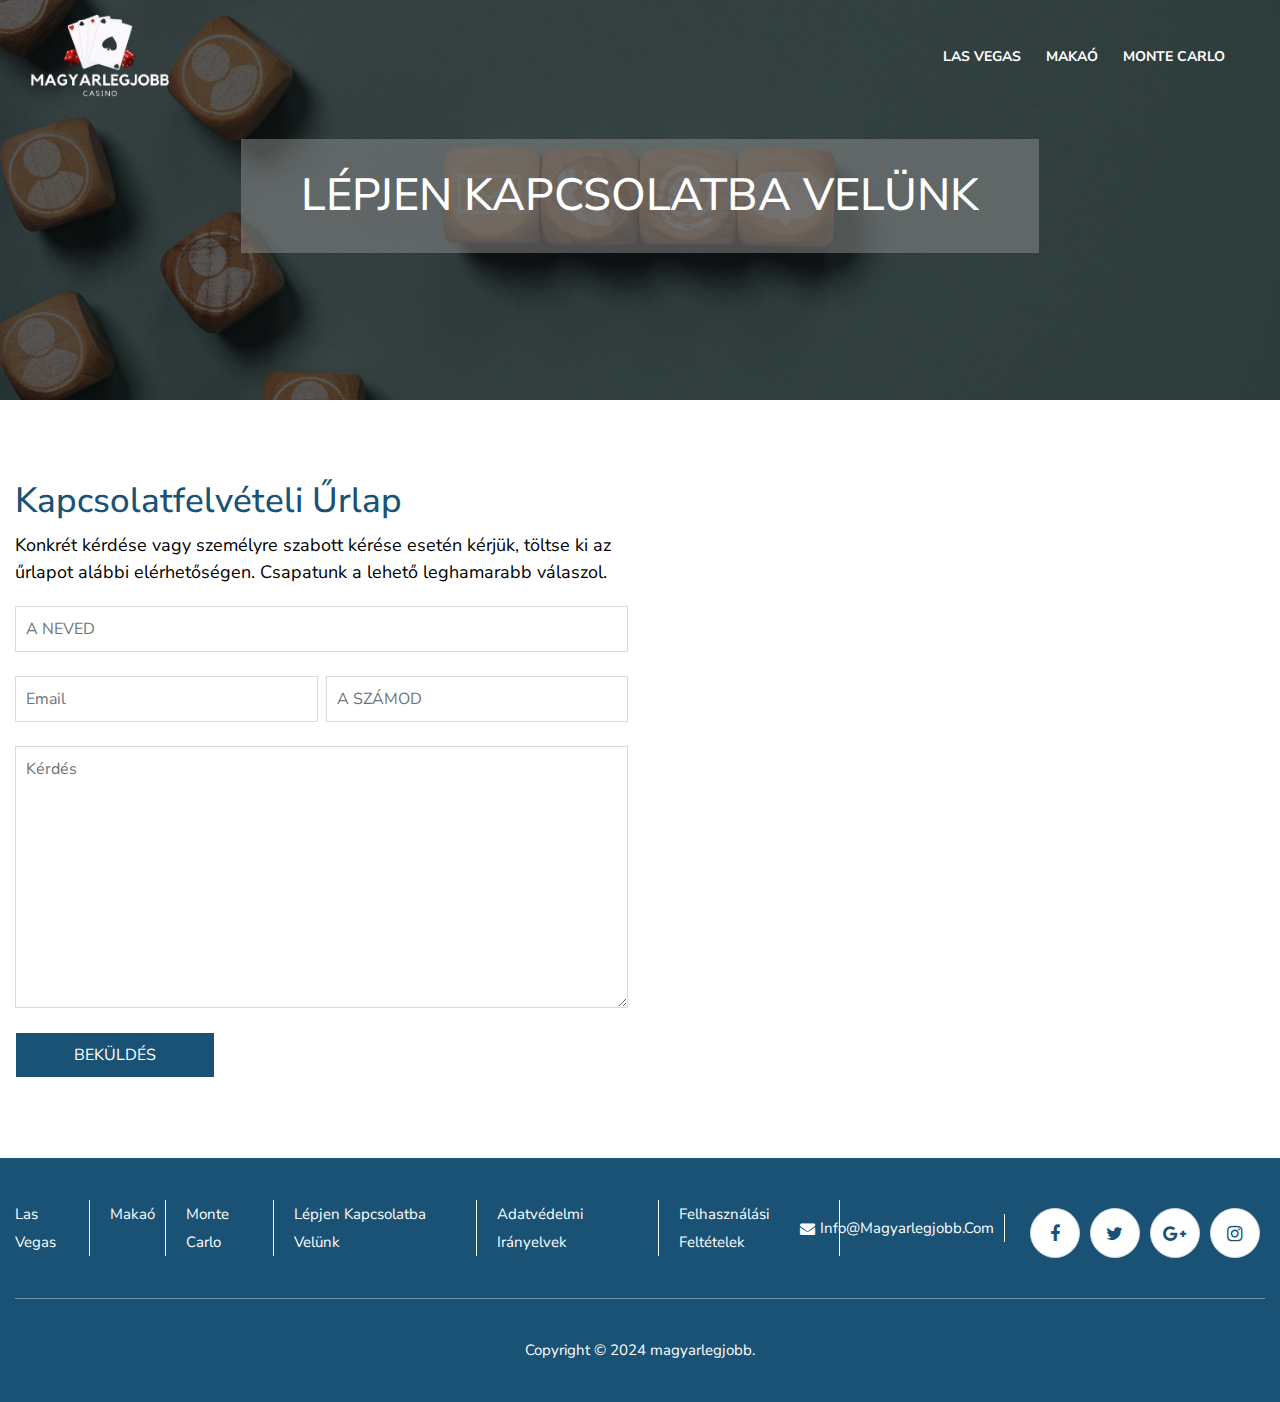
==== contactus.html @ dd269989 "changes" ====
<!DOCTYPE html>
<html lang="en">

<head>
    <meta charset="UTF-8">
    <meta name="viewport" content="width=device-width, initial-scale=1.0">
    <title>lépjen kapcsolatba velünk</title>
    <link rel="icon" type="image/x-icon" href="image/favicon.png">
    <link rel="stylesheet" href="https://cdnjs.cloudflare.com/ajax/libs/font-awesome/4.7.0/css/font-awesome.min.css">
    <link rel="stylesheet" href="css/bootstrap.css">
    <link rel="stylesheet" href="css/style.css">
    <link rel="stylesheet" href="css/responsive.css">
</head>

<body>
    <!-- header section start -->
    <nav>
        <div class="container">
            <div class="navbar">
                <div class="logo"><a href="index.html"><img src="image/logo.png" alt="logo"></a></div>
                <div class="navlink">
                    <div class="closebutton"><i class="fa fa-times-circle" aria-hidden="true"></i></div>
                    <ul>
                        <li>
                            <a href="lasvegas.html">
                                Las Vegas</a>
                        </li>
                        <li>
                            <a href="Makaó.html">Makaó</a>
                        </li>
                        <li>
                            <a href="MonteCarlo.html">Monte Carlo</a>
                        </li>

                    </ul>
                </div>
                <div class="open"><i class="fa fa-bars" aria-hidden="true"></i></div>
            </div>
        </div>
    </nav>
    <!-- header section start -->
    <!-- hotel banner section start -->
    <div class="contact_banner">
        <div class="container">
            <div class="row">
                <div class="col-12">
                    <div class="banner_box">
                        <h1>lépjen kapcsolatba velünk</h1>
                        </p>
                    </div>
                </div>
            </div>
        </div>
    </div>
    <!-- hotel banner section end -->
    <div class="information_box">
        <div class="container">
            <div class="row">
                <div class="col-lg-6 col-md-6 col-12">
                    <div class="about_info">
                        <h3>Kapcsolatfelvételi űrlap</h3>
                        <p>Konkrét kérdése vagy személyre szabott kérése esetén kérjük, töltse ki az űrlapot
                            alábbi elérhetőségen. Csapatunk a lehető leghamarabb válaszol.</p>
                        <form action="#">
                            <div class="div mb-4">
                                <input type="text" placeholder="A NEVED" class="form-control ">
                            </div>
                            <div class="div  mb-4 d-flex">
                                <input type="email" placeholder="Email" class="form-control me-2">
                                <input type="number" placeholder="A SZÁMOD" class="form-control">
                            </div>
                            <div class="div mb-4">
                                <textarea class="form-control" placeholder="Kérdés" rows="10"></textarea>
                            </div>
                            <div class="div">
                                <input type="submit" value="BEKÜLDÉS" class="form-control sub_btn">
                            </div>
                        </form>
                    </div>
                </div>

            </div>
        </div>
    </div>
    <!--footer start-->
    <div class="footer">
        <div class="container">
            <div class="row">
                <div class="col-xl-8 col-lg-12 col-md-12 col-sm-12 col-xs-12">
                    <div class="single_footer single_footer_menu">
                        <ul>
                            <li><a href="lasvegas.html">Las Vegas</a></li>
                            <li><a href="Makaó.html">Makaó</a></li>
                            <li><a href="MonteCarlo.html">Monte Carlo</a></li>
                            <li><a href="contactus.html">lépjen kapcsolatba velünk</a></li>
                            <li><a href="privacypolicy.html">Adatvédelmi irányelvek</a></li>
                            <li><a href="terms.html">Felhasználási feltételek</a></li>
                        </ul>
                    </div>
                </div>
                <div class="col-xl-4 col-lg-12 col-md-12 col-sm-12 col-xs-12">
                    <div class="single_footer single_footer_address">
                        <div class="email">
                            <ul>
                                <li>
                                    <a href="mailto:info@magyarlegjobb"><i class="fa fa-envelope"
                                            aria-hidden="true"></i>info@magyarlegjobb.com</a>
                                </li>
                            </ul>
                        </div>
                        <div class="social_profile">
                            <ul>
                                <li><a href="#"><i class="fa fa-facebook" aria-hidden="true"></i></a></li>
                                <li><a href="#"><i class="fa fa-twitter" aria-hidden="true"></i></a></li>
                                <li><a href="#"><i class="fa fa-google-plus" aria-hidden="true"></i></a></li>
                                <li><a href="#"><i class="fa fa-instagram" aria-hidden="true"></i></a></li>
                            </ul>
                        </div>
                    </div>
                </div>
            </div>
            <div class="row">
                <div class="col-lg-12 col-sm-12 col-xs-12">
                    <p class="copyright">Copyright © 2024 <a href="index.html"></a>magyarlegjobb.</p>
                </div>
            </div>
        </div>
    </div>
    <!-- footer end-->

    <script src="https://cdnjs.cloudflare.com/ajax/libs/jquery/2.2.2/jquery.min.js"></script>
    <script src="javascript/bootstrap.js"></script>
    <script src="javascript/slick.js"></script>
    <script src="https://maxcdn.bootstrapcdn.com/bootstrap/4.1.3/js/bootstrap.min.js"></script>
    <script>
        $(document).ready(function () {
            $(".open").click(function () {
                $("body").addClass("toggle");
            });
        });
        $(document).ready(function () {
            $(".closebutton").click(function () {
                $("body").removeClass("toggle");
            });
        });
    </script>
</body>
---- css/style.css ----
@import url('https://fonts.googleapis.com/css2?family=Nunito+Sans:opsz,wght@6..12,200;6..12,300;6..12,400;6..12,500;6..12,600;6..12,700;6..12,800;6..12,900;6..12,1000&display=swap');

:root {
    --primary-color: #1A5276;
    --secondary-color: #cdd8df;
}

* {
    margin: 0;
    padding: 0;
    font-family: "Nunito sans";
}

ul,
li,
p,
a {
    text-decoration: none;
    list-style: none;
    margin: 0;
    padding: 0;
}

h1,
h2,
h3,
h4,
h5,
h6 {}

a,
a:hover,
a:focus,
a:active {
    text-decoration: none;
    outline: none;
}

.button,
a:hover {
    color: #000;
}

img {
    width: 100%;
    max-width: 100%;
}

.container {
    width: 100%;
    max-width: 1440px;
    margin: 0 auto;
    padding: 0 15px;
}

h2 {
    text-align: center;
    color: var(--primary-color);
    font-size: 35px;
    padding-bottom: 50px;
    text-transform: capitalize;
}

/* navbar styling  */

.logo img {
    max-width: 140px;
}

.navbar {
    padding: 0px 15px;
    display: flex;
    justify-content: space-between;
    align-items: center;
}

.navlink ul {
    display: flex;
    align-items: center;
}

.navlink ul li {
    font-size: 18px;
    margin: 0 25px 0 0;

}

.navlink ul li a {
    color: #fff;
    font-size: 14px;
    font-style: normal;
    font-weight: bold;
    line-height: normal;
    text-transform: uppercase;
}

.active {
    border-bottom: 2px solid #fff;
}

.open {
    display: none;
}

.closebutton {
    display: none;
}

nav {
    background: transparent;
    font-size: 18px;
    padding: 14px 0;
    font-weight: 700;
    text-transform: capitalize;
    color: #000000;
    position: absolute;
    top: 0;
    left: 0;
    right: 0;
    z-index: 999;
    width: 100%;
    transition: 0.3s;
}

/* 
nav.sticky {
    background: var(--primary-color);
    animation: 500ms ease-in-out 0s normal none 1 running fadeInDown;
    padding: 10px 0;
    position: fixed;
} */

/* navbar stylng end */
button {
    background: var(--primary-color);
    padding: 10px 40px 10px 40px;
    border: 1px solid var(--primary-color);
    color: #fff;
    font-weight: 700;
}

.hotel_box button a {
    color: inherit;
}

button:hover {
    background: transparent;
    border: 1px solid var(--primary-color);
    color: var(--primary-color);
}

/* banner styling  start */
.hotel_banner {
    height: 600px;
    background-image: url(../image/homebanner.jpg);
    background-size: cover;
    background-position: center;
    background-repeat: no-repeat;
    position: relative;
}

.hotel_banner::before {
    position: absolute;
    content: '';
    background: #000000a8;
    width: 100%;
    height: 100%;
    z-index: 0;
}

.banner_box {
    display: flex;
    flex-direction: column;
    justify-content: center;
    align-items: center;
    height: 100%;
    text-align: center;
    position: absolute;
    top: 50%;
    left: 50%;
    color: #fff;
    width: 80%;
    transform: translate(-50%, -50%);
}

.banner_box h1 {
    font-size: 45px;
    text-transform: uppercase;
    background: rgba(144, 144, 144, .5);
    padding: 30px 60px;
}

.banner_box p {
    font-size: 18px;
    text-transform: capitalize;
}

/* banner styling end */
/* second section styling start */
.second_section {
    padding: 80px 0;
    text-align: center;
}

/* section section end */
/* detail section styling start */
.detail_section {
    padding: 80px 0;
    background: var(--secondary-color)
}

.outer_div.one {
    background-image: url(../image/wayn.jpg);
}

.outer_div.two {
    background-image: url(../image/ballenio.jpg);
}

.outer_div.three {
    background-image: url(../image/mgm.jpg);
}

.outer_div.four {
    background-image: url(../image/caesars.jpg);
}

.outer_div {
    background-image: url(../image/detail1.jpg);
    background-position: center;
    background-size: cover;
}

.outer_div {
    padding: 20px 0 20px 50px;
    height: 400px;
    display: flex;
    align-items: center;
    width: 90%;
}

.inner_div {
    background: #fff;
    border-radius: 30px 30px 0;
    display: flex;
    flex-direction: column;
    align-items: left;
    justify-content: start;
    padding: 20px;
    position: relative;
    height: 350px;
    left: 10%;
    gap: 15px;
}

.rating_box img {
    width: 140px;
    height: auto;
}

.gallery .rating_box img {
    width: 140px;
    height: auto;
    margin: 10px 0 0 0;
}

/* detail section styling end */
.gallery h3 {
    font-size: 21px;
}

.gallery img {
    height: 250px;
    object-fit: cover;
    padding-bottom: 25px;
}

.gallery p {
    color: #000;
    font-family: Inter;
    font-size: 17.313px;
    font-style: normal;
    font-weight: 300;
    line-height: 30.01px;
    margin: 31px 0;
}

.gallery span {
    color: #000;
    font-family: Inter;
    font-size: 18px;
    font-style: normal;
    font-weight: 300;
    line-height: 21px;

}

.icon img {
    padding-top: 26px;
}

.gallery.mb-2 {
    background: white;
    padding: 20px;
    height: 600px;
}

.Makao_section {
    padding: 50px 0;
    background-color: var(--secondary-color);
}

.img_box img {
    height: 550px;
    object-fit: cover;
}

/* info box styling */
.contact_banner {
    height: 400px;
    background-image: url(../image/cpntactbanner.jpg);
    background-size: cover;
    background-position: center;
    background-repeat: no-repeat;
    position: relative;
}

.contact_banner::before {
    position: absolute;
    content: '';
    background: #000000a8;
    width: 100%;
    height: 100%;
    z-index: 0;
}

.about_info h3 {
    text-align: left;
    color: var(--primary-color);
    font-size: 35px;
    text-transform: capitalize;
    margin-bottom: 10px;
}

.about_info p {
    text-align: left;
    color: #000;
    font-size: 18px;
    max-width: 600px;
    padding-bottom: 20px;
}

.form-control {
    padding: 10px;
    border: 1px solid #00000024;
    border-radius: unset;
}

input.form-control.sub_btn {
    width: 200px;
    padding: 10px;
    background-color: var(--primary-color);
    border: 1px solid var(--primary-color);
    color: #fff;
    border: 1px solid transparent;
    transition: all 0.5s;
}

input.form-control.sub_btn:hover {
    background: #fff;
    border: 1px solid var(--primary-color);
    color: var(--primary-color);
}

.information_box {
    padding: 80px 0;
}

/*privacy-policy start*/
.privacy__section {
    position: relative;
    height: 400px;
    background-image: url(../image/privacybanner.jpg);
    background-repeat: no-repeat;
    background-size: cover;
    background-position: center;
    object-fit: cover;
    margin-top: 0;
    isolation: isolate;
    display: flex;
    flex-direction: column;
    justify-content: center;
    align-items: center;
    text-align: center;

}

.privacy__section::after {
    content: '';
    position: absolute;
    inset: 0;
    background-color: rgba(0, 0, 0, 0.55);
    z-index: -1;
}

.privacy-policy {
    padding: 40px 0;
}

.privacy__section .banner__text h1 {
    color: #fff;
    text-transform: uppercase;
}

/* privacy styling end */
/* terms styling start */
.terms__section {
    position: relative;
    height: 350px;
    background-image: url(../image/termsbanner.jpg);
    background-repeat: no-repeat;
    background-size: cover;
    background-position: center;
    object-fit: cover;
    margin-top: 0;
    isolation: isolate;
    display: flex;
    flex-direction: column;
    justify-content: center;
    align-items: center;
    text-align: center;

}

.terms__section::after {
    content: '';
    position: absolute;
    inset: 0;
    background-color: rgba(0, 0, 0, 0.55);
    z-index: -1;
}

.terms-conditions {
    padding: 40px 0;
}

.terms__section .banner__text h1 {
    color: #fff;
    text-transform: uppercase;
}

/* terms styling end */
/* footer styling */

a,
a:active,
a:focus {
    color: #333;
    text-decoration: none;
    transition-timing-function: ease-in-out;
    -ms-transition-timing-function: ease-in-out;
    -moz-transition-timing-function: ease-in-out;
    -webkit-transition-timing-function: ease-in-out;
    -o-transition-timing-function: ease-in-out;
    transition-duration: .2s;
    -ms-transition-duration: .2s;
    -moz-transition-duration: .2s;
    -webkit-transition-duration: .2s;
    -o-transition-duration: .2s;
}

.footer {
    background-color: var(--primary-color);
    padding: 40px 0;
}

/*END FOOTER SOCIAL DESIGN*/
.single_footer h4 img {
    max-width: 150px;
}


.single_footer h4 {
    color: #fff;
    margin-top: 0;
    margin: 20px 0;
    font-weight: 700;
    text-transform: uppercase;
    font-size: 20px;
}

/* .single_footer h4::after {
    content: "";
    display: block;
    height: 2px;
    width: 40px;
    background: #fff;
    margin-top: 20px;
} */
.single_footer.single_footer_menu ul {
    display: flex;
    gap: 20px;
}

.single_footer.single_footer_menu {
    display: flex;
    align-items: center;
    justify-content: start;
    height: 100%;
    gap: 20px;
}

.single_footer.single_footer_address {
    display: flex;
    align-items: center;
    justify-content: end;
    height: 100%;
    gap: 20px;
}

.single_footer p {
    color: var(--secondary-color);
    text-transform: uppercase;
    margin-top: 21px;
}

.single_footer ul {
    display: flex;
    margin: 0;
    padding: 0;
    list-style: none;
}

.single_footer ul li {
    font-weight: 400;
    color: #fff;
    line-height: 28px;
    border-right: 1px solid #fff;
    padding-right: 10px;
}

.single_footer ul li a {
    color: #fff;
    -webkit-transition: all 0.3s ease 0s;
    transition: all 0.3s ease 0s;
    line-height: 28px;
    font-size: 15px;
    text-transform: capitalize;
}
.email ul li a {
    display: flex;
    flex-direction: row;
    align-items: center;
    gap: 5px;
}
.single_footer ul li a:hover {
    color: var(--secondary-color);
}

.single_footer_address ul li {
    color: #fff;
    font-size: 15px;
}

.single_footer_address ul li span {
    font-weight: 400;
    color: #fff;
    line-height: 28px;
}

.contact_social ul {
    list-style: outside none none;
    margin: 0;
    padding: 0;
}

/*START SOCIAL PROFILE CSS*/
.social_profile {
    margin-top: 10px;
}

.social_profile ul {
    list-style: outside none none;
    margin: 0;
    padding: 0;
}

.social_profile ul li {
    float: left;
    border: unset;
    padding: unset;
}

.social_profile ul li a {
    text-align: center;
    border: 0px;
    text-transform: uppercase;
    transition: all 0.3s ease 0s;
    margin: 0px 5px;
    font-size: 18px;
    color: var(--primary-color);
    border-radius: 30px;
    width: 50px;
    height: 50px;
    line-height: 50px;
    display: block;
    background: #fff;
    border: 1px solid var(--secondary-color);
}


.social_profile ul li a:hover {
    background: transparent;
    border: 1px solid #fff;
    color: #fff;
    border: 0px;
}

/*END SOCIAL PROFILE CSS*/
.copyright {
    margin-top: 40px;
    padding-top: 40px;
    color: #fff;
    font-size: 15px;
    border-top: 1px solid rgba(255, 255, 255, 0.4);
    text-align: center;
}

.copyright a {
    color: #fff;
    transition: all 0.2s ease 0s;
}

.copyright a:hover {
    color: var(--primary-color);
}

/* footer styling end */
/* accordian styling start */
.hotel_accordian {
    padding: 80px 0;
}

.panel-default>.panel-heading {
    color: #333;
    background-color: #fff;
    border-color: #e4e5e7;
    padding: 0;
    -webkit-user-select: none;
    -moz-user-select: none;
    -ms-user-select: none;
    user-select: none;
}

.panel-default>.panel-heading a {
    display: block;
    padding: 10px 15px;
    background: var(--primary-color);
    color: #fff
}

.panel-body {

    padding: 20px;
    font-size: 16px;

}

.panel-default>.panel-heading a:after {
    content: "";
    position: relative;
    top: 1px;
    display: inline-block;
    font-style: normal;
    font-weight: 400;
    line-height: 1;
    -webkit-font-smoothing: antialiased;
    -moz-osx-font-smoothing: grayscale;
    float: right;
    transition: transform .25s linear;
    -webkit-transition: -webkit-transform .25s linear;
}

.panel-default>.panel-heading a[aria-expanded="true"] {
    background-color: var(--primary-color);
}

.panel-default>.panel-heading a[aria-expanded="true"]:after {
    content: "\2212";
    -webkit-transform: rotate(180deg);
    transform: rotate(180deg);
}

.panel-default>.panel-heading a[aria-expanded="false"]:after {
    content: "\002b";
    -webkit-transform: rotate(90deg);
    transform: rotate(90deg);
}

/* accordian styling end */
/* monte carlo styling start */

.montecarlo_banner {
    height: 400px;
    background-image: url(../image/montecarlobanner.webp);
    background-size: cover;
    background-position: center;
    background-repeat: no-repeat;
    position: relative;
}

.montecarlo_banner::before {
    position: absolute;
    content: '';
    background: #000000a8;
    width: 100%;
    height: 100%;
    z-index: 0;
}

.montecarlo_section {
    padding: 50px 0;
    background-color: var(--secondary-color);

}

/* monte carlo styling end */
/* makao styling start */
.makao_banner {
    height: 400px;
    background-image: url(../image/macaobanner.jpg);
    background-size: cover;
    background-position: center;
    background-repeat: no-repeat;
    position: relative;
}

.makao_banner::before {
    position: absolute;
    content: '';
    background: #000000a8;
    width: 100%;
    height: 100%;
    z-index: 0;
}

/* makao styling end */
/* las vegas styling start */
.lasvegas_banner {
    height: 400px;
    background-image: url(../image/lasvegasbanner.jpeg);
    background-size: cover;
    background-position: center;
    background-repeat: no-repeat;
    position: relative;
}

.lasvegas_banner::before {
    position: absolute;
    content: '';
    background: #000000a8;
    width: 100%;
    height: 100%;
    z-index: 0;
}

/* las vegas styling end */
/* section2 styling */
.casinohotel_section {
    padding: 80px 0;
    background-color: var(--secondary-color);
}

.casino-picture img {
    height: 350px;
    object-fit: cover;
}

.hotel_box.reverse p {
    text-align: right;
}

.hotel_box.reverse {
    display: flex;
    flex-direction: column;
    align-items: end;
    justify-content: center;
    background: #fff;
    padding: 40px;
    height: 320px;
    margin-left: 0;
    margin-right: -30px;
}

.hotel_box {
    display: flex;
    flex-direction: column;
    align-items: start;
    justify-content: center;
    background: #fff;
    padding: 40px;
    margin-left: -100px;
    height: 320px;
    text-align: left;
}

.hotel_box p {
    margin: 20px 0;
}

.hotelcasino_banner {
    height: 500px;
    background-image: url(../img/hotelcasino.jpg);
    background-size: cover;
    background-position: center;
    background-repeat: no-repeat;
    position: relative;
}

.hotelcasino_banner::before {
    position: absolute;
    content: '';
    background: #000000a8;
    width: 100%;
    height: 100%;
    z-index: 0;
}

/* section2 styling end */
/* /cookie start/ */
.cookie-alert {
    position: fixed;
    bottom: 0;
    right: 0;
    width: 100%;
    margin: 0 !important;
    z-index: 999;
    opacity: 0;
    transform: translateY(100%);
    transition: all 500ms ease-out;
    left: 0;
}

.cookie-alert .btn {
    color: #fff;
    background-color: var(--primary-color);
    border-color: #ffffff;
}

.cookie-alert .btn:hover {
    color: var(--primary-color);
    background-color: #fff;
    border-color: var(--primary-color);
}

.cookie-alert.show {
    opacity: 1;
    transform: translateY(0%);
    transition-delay: 1000ms;
}

a.btn.btn-primary.setting-cookies {
    background: transparent;
    color: #000;
    text-decoration: underline;
    padding-bottom: 0;
    margin-right: 14px;
    border: none;
}

a.btn.btn-primary.setting-cookies:hover {
    color: var(--primary-color);
    text-decoration-color: var(--primary-color);
}

/* 
/cookie end/ */

/* home aside styling */
.row .left_side_ab {
    display: flex;
    align-items: center;
    justify-content: center;
    height: 100%;
}

.homeaside_section {
    padding: 80px 0;
}

.aside {
    display: flex;
    flex-direction: row;
    align-items: center;
    justify-content: start;
    gap: 20px;
}

.box img {
    width: auto;
    height: 100px;
    border-radius: 50%;
    box-shadow: 1px 3px 3px #b7a136;
}
.box img:hover {
    transition: 0.5s;
    transform: scale(1.1);
}

.box2 h4 {
    font-size: 18px;
    margin-bottom: 2px;
}

.row.upcoming_aside {
    border-left: 2px solid var(--primary-color);
    padding-left: 40px;
    margin-left: 20px;
}

.row.upcoming_aside h3 {
    color: var(--main-color);
    font-size: 35px;
    margin-top: 20px;
}

a.common_btn {
    text-decoration: none;
    padding: 8px 60PX;
    color: #fff;
    background: var(--primary-color);
    border: 1px solid transparent;
    transition: all 0.5s;
    border-radius: 5px;
    font-size: 18px;
}

a.common_btn:hover {
    border: 1px solid var(--primary-color);
    color: var(--primary-color);
    background: transparent;
}

/* home aside styling end */

/* simple section start */
.simple-section {
    padding: 80px 0;
    background: var(--secondary-color);
}

.refer_inner {
    display: flex;
    align-items: center;
    flex-direction: column;
    text-align: center;
    gap: 20px;
}

/* .refer_inner>a img {
    width: 70%;
    height: 500px;
} */

.refer_inner p {
    max-width: 600px;
}

/* simple section end */
---- css/responsive.css ----
@media screen and (max-width:1380px) {
    .outer_div {
        padding: 20px 0 20px 0px;
    }
}

@media screen and (max-width:1200px) {
    body.toggle .navlink {
        transform: translateX(0);

    }

    .open {
        display: block;
        color: #fff;
        font-size: 30px;
    }

    .closebutton {
        display: block;
        position: absolute;
        top: 20px;
        right: 40px;
        color: #fff;
        font-size: 25px;
    }

    .saerchbar {
        display: none;
    }


    .navlink {
        transform: translateX(-100%);
        transition: all 0.5s linear;
        position: fixed;
        left: 0;
        top: 0;
        bottom: 0;
        background: var(--primary-color);
        width: 400px;
        padding: 40px;
        margin: 0;
        z-index: 9;
    }

    .navlink ul {
        display: flex;
        flex-direction: column;
        align-items: start;
    }

    .navbar .navlink {
        margin-left: -15px;

    }

    .navlink ul li a {
        color: #fff;
    }

    .navlink ul li {
        padding: 10px;
    }

    .box1 h2 {
        margin-top: 10px;
    }

    .social_profile ul li a {
        font-size: 18px;
        width: 45px;
        height: 45px;
        line-height: 47px;
    }

    .copyright {
        margin-top: 20px;
        padding-top: 10px;
    }

    .same_box h1 {
        font-size: 35px;
    }

    .same_box p {
        font-size: 16px;

    }

}

@media (max-width: 991px) {
    .row.upcoming_aside h3 {
        margin-bottom: 0;
        margin-top: 20px;
    }
    .row.upcoming_aside {
        margin-top: 20px;
      
    }
    .hotel_box {
        display: flex;
        flex-direction: column;
        align-items: start;
        justify-content: center;
        height: 100%;
        text-align: center;
        background: #fff;
        padding: 40px;
        margin-left: 0px; 
        text-align: left;
    }
    .hotel_box.reverse {
        display: flex;
        flex-direction: column;
        align-items: start;
        justify-content: center;
        height: 100%;
        text-align: center;
        background: #fff;
        padding: 40px;
        margin-left: 0;
        margin-right: 0px;
    }
    .hotel_box.reverse p {
        text-align: left;
    }
    .single_footer.single_footer_address {
        display: block;
    }
    .single_footer.single_footer_menu ul {
        display: block;
        margin-bottom: 20px;
    }
    
.single_footer ul li {
    border-right: unset;
    padding-right: unset;
}
.social_profile ul li a {
    margin: 0px 5px 0px 0;
}
}
@media (max-width: 767px) {
    .banner_box h1 {
        font-size: 32px;
        padding: 30px 10px;
    }

}
@media (max-width: 575px) {
    .box img {
        width: 90px;
    }

    .row.upcoming_aside {
        padding-left: 20px;
        margin-left: 20px;
      
    }
    .row.upcoming_aside h3 {
        font-size: 28px;
    }
    .refer_inner >img {
        width: 100%;
    }
    .gallery.mb-2 {
        height: auto;
    }
    .simple-section {
        padding: 20px 0;
    }
}
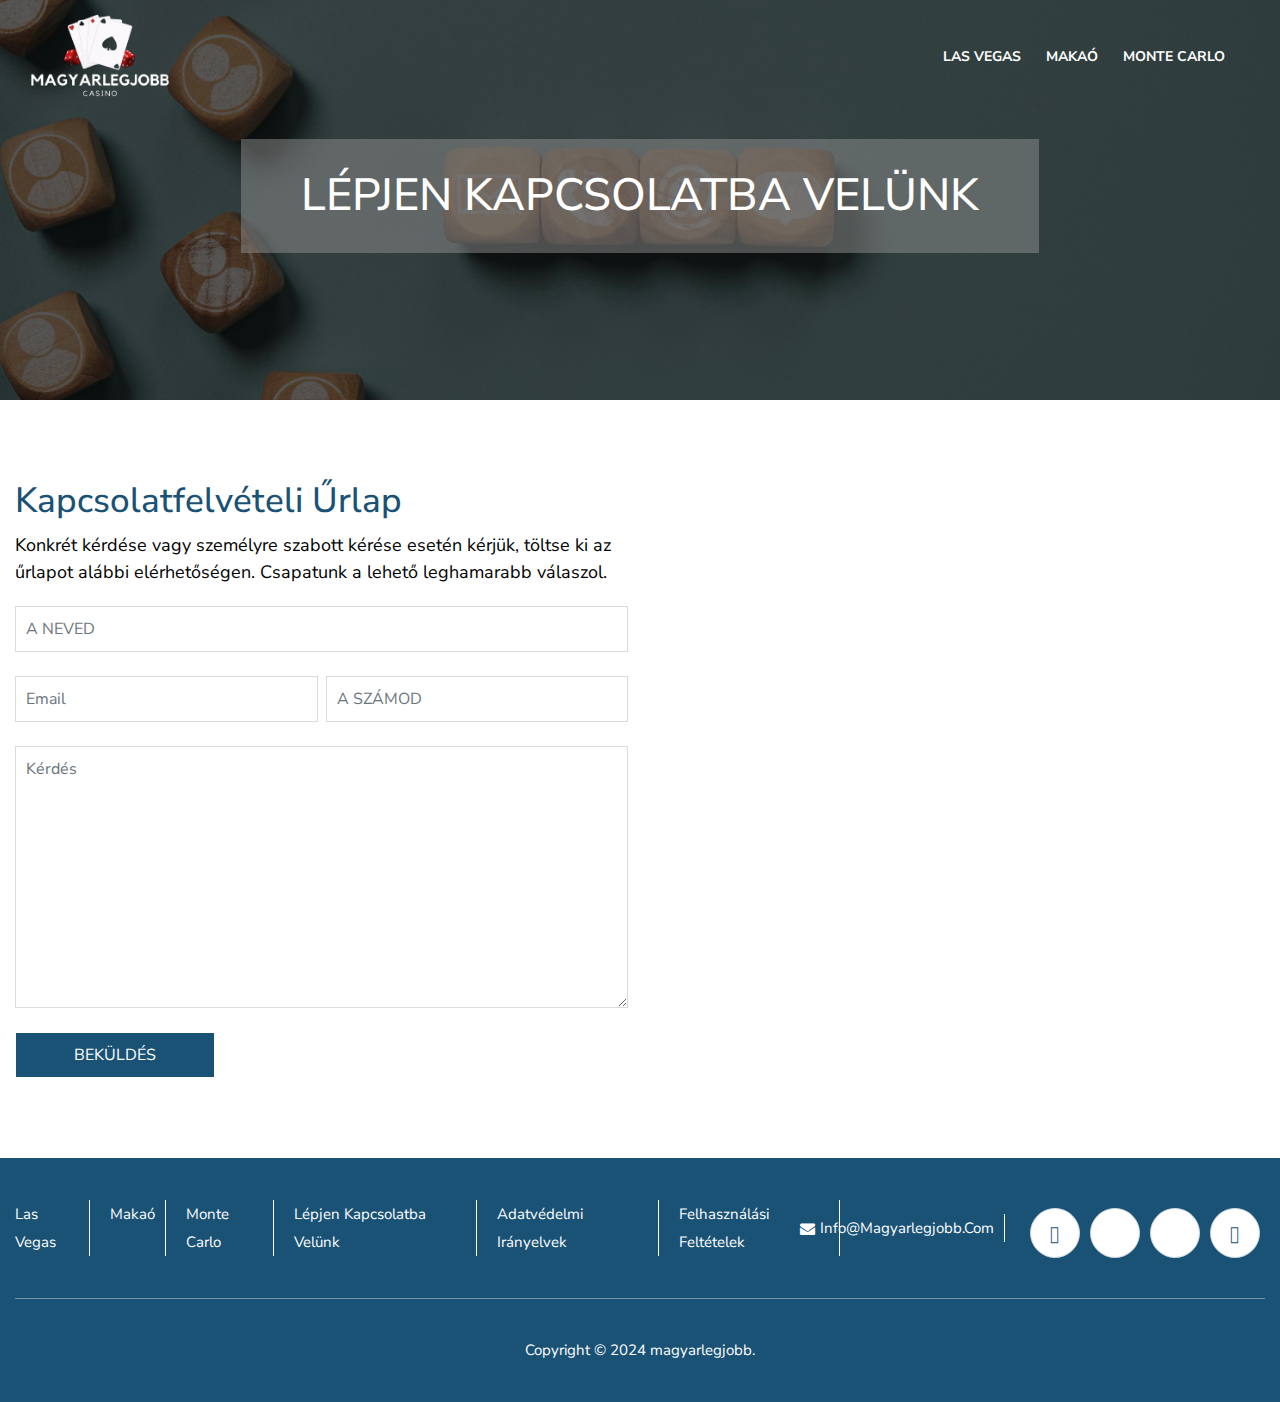
==== commit a3defeb3: "chnages" ====
--- a/contactus.html
+++ b/contactus.html
@@ -46,7 +46,7 @@
                 <div class="col-12">
                     <div class="banner_box">
                         <h1>lépjen kapcsolatba velünk</h1>
-                        </p>
+                        
                     </div>
                 </div>
             </div>
@@ -110,10 +110,10 @@
                         </div>
                         <div class="social_profile">
                             <ul>
-                                <li><a href="#"><i class="fa fa-facebook" aria-hidden="true"></i></a></li>
-                                <li><a href="#"><i class="fa fa-twitter" aria-hidden="true"></i></a></li>
-                                <li><a href="#"><i class="fa fa-google-plus" aria-hidden="true"></i></a></li>
-                                <li><a href="#"><i class="fa fa-instagram" aria-hidden="true"></i></a></li>
+                                <li><a href="#"><i class="fa-brands fa-facebook-f"></i></a></li>
+                                <li><a href="#"><i class="fa-brands fa-x-twitter"></i></a></li>
+                                <li><a href="#"><i class="fa-brands fa-google-plus-g"></i></a></li>
+                                <li><a href="#"><i class="fa-brands fa-instagram"></i></a></li>
                             </ul>
                         </div>
                     </div>
--- a/css/style.css
+++ b/css/style.css
@@ -131,7 +131,7 @@
 } */
 
 /* navbar stylng end */
-button {
+a.button_main {
     background: var(--primary-color);
     padding: 10px 40px 10px 40px;
     border: 1px solid var(--primary-color);
@@ -143,7 +143,7 @@
     color: inherit;
 }
 
-button:hover {
+a.button_main:hover {
     background: transparent;
     border: 1px solid var(--primary-color);
     color: var(--primary-color);
@@ -410,6 +410,26 @@
 .privacy__section .banner__text h1 {
     color: #fff;
     text-transform: uppercase;
+}
+.banner__text h1 {
+    font-size: 45px;
+    text-transform: uppercase;
+    background: rgba(144, 144, 144, .5);
+    padding: 30px 60px;
+}
+.banner__text {
+    display: flex;
+    flex-direction: column;
+    justify-content: center;
+    align-items: center;
+    height: 100%;
+    text-align: center;
+    position: absolute;
+    top: 50%;
+    left: 50%;
+    color: #fff;
+    width: 80%;
+    transform: translate(-50%, -50%);
 }
 
 /* privacy styling end */
--- a/css/responsive.css
+++ b/css/responsive.css
@@ -147,6 +147,10 @@
         font-size: 32px;
         padding: 30px 10px;
     }
+    .banner__text h1 {
+        font-size: 32px;
+        padding: 30px 10px;
+    }
 
 }
 @media (max-width: 575px) {
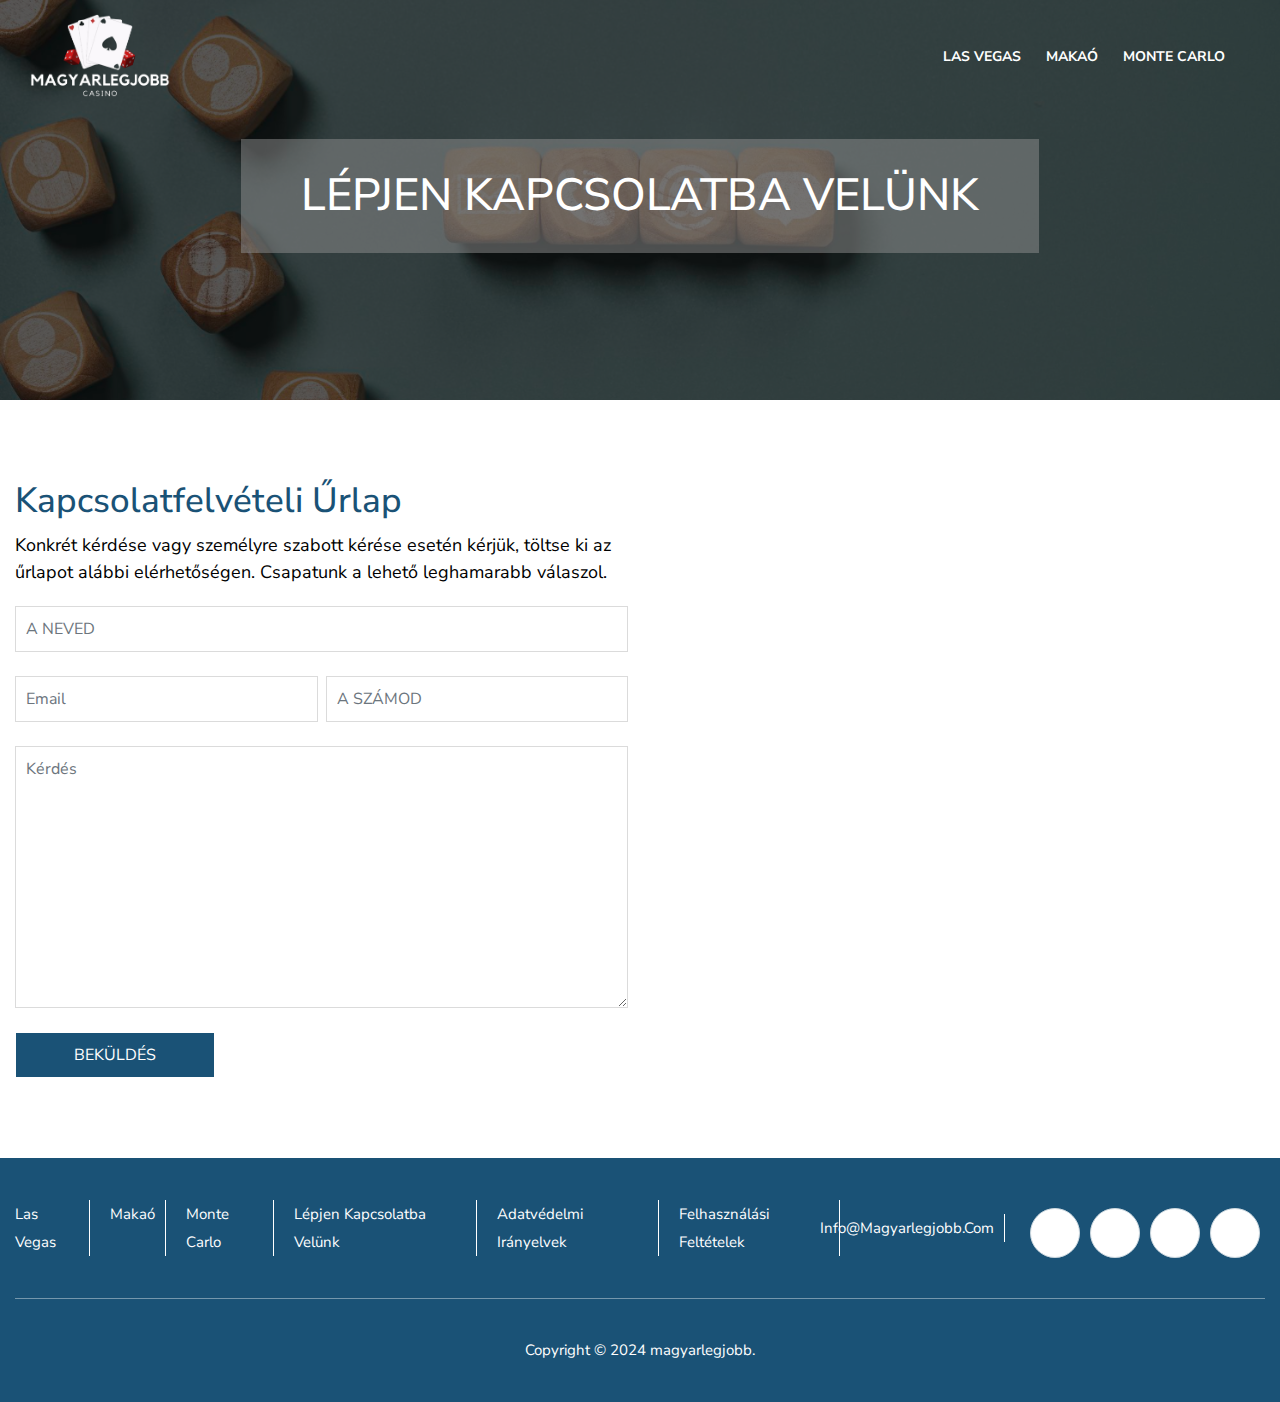
==== commit c7fe61c4: "changes" ====
--- a/contactus.html
+++ b/contactus.html
@@ -6,7 +6,9 @@
     <meta name="viewport" content="width=device-width, initial-scale=1.0">
     <title>lépjen kapcsolatba velünk</title>
     <link rel="icon" type="image/x-icon" href="image/favicon.png">
-    <link rel="stylesheet" href="https://cdnjs.cloudflare.com/ajax/libs/font-awesome/4.7.0/css/font-awesome.min.css">
+    <link rel="stylesheet" href="https://cdnjs.cloudflare.com/ajax/libs/font-awesome/6.5.1/css/all.min.css"
+    integrity="sha512-DTOQO9RWCH3ppGqcWaEA1BIZOC6xxalwEsw9c2QQeAIftl+Vegovlnee1c9QX4TctnWMn13TZye+giMm8e2LwA=="
+    crossorigin="anonymous" referrerpolicy="no-referrer" />
     <link rel="stylesheet" href="css/bootstrap.css">
     <link rel="stylesheet" href="css/style.css">
     <link rel="stylesheet" href="css/responsive.css">
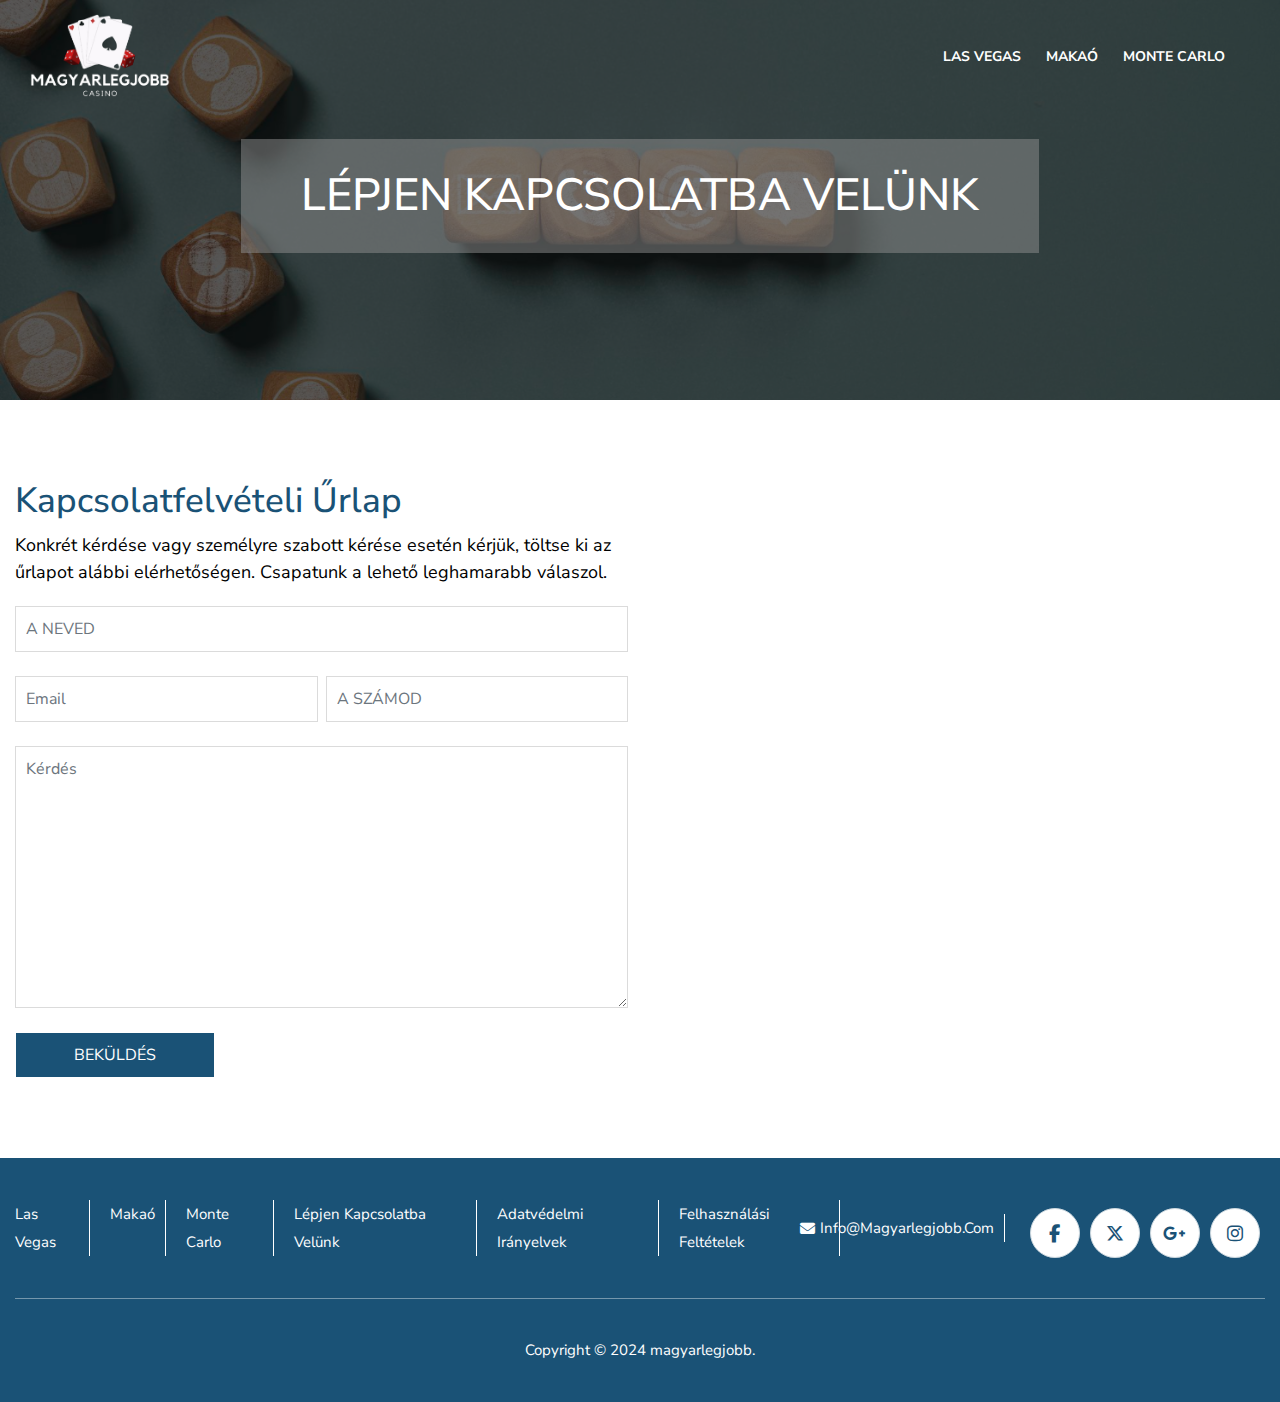
==== commit affd9ec3: "chnages" ====
--- a/contactus.html
+++ b/contactus.html
@@ -1,14 +1,12 @@
 <!DOCTYPE html>
-<html lang="en">
+<html lang="hu">
 
 <head>
     <meta charset="UTF-8">
     <meta name="viewport" content="width=device-width, initial-scale=1.0">
     <title>lépjen kapcsolatba velünk</title>
     <link rel="icon" type="image/x-icon" href="image/favicon.png">
-    <link rel="stylesheet" href="https://cdnjs.cloudflare.com/ajax/libs/font-awesome/6.5.1/css/all.min.css"
-    integrity="sha512-DTOQO9RWCH3ppGqcWaEA1BIZOC6xxalwEsw9c2QQeAIftl+Vegovlnee1c9QX4TctnWMn13TZye+giMm8e2LwA=="
-    crossorigin="anonymous" referrerpolicy="no-referrer" />
+    <link rel="stylesheet" href="https://cdnjs.cloudflare.com/ajax/libs/font-awesome/6.5.1/css/all.min.css">
     <link rel="stylesheet" href="css/bootstrap.css">
     <link rel="stylesheet" href="css/style.css">
     <link rel="stylesheet" href="css/responsive.css">
@@ -28,7 +26,7 @@
                                 Las Vegas</a>
                         </li>
                         <li>
-                            <a href="Makaó.html">Makaó</a>
+                            <a href="Makao.html">Makaó</a>
                         </li>
                         <li>
                             <a href="MonteCarlo.html">Monte Carlo</a>
@@ -92,7 +90,7 @@
                     <div class="single_footer single_footer_menu">
                         <ul>
                             <li><a href="lasvegas.html">Las Vegas</a></li>
-                            <li><a href="Makaó.html">Makaó</a></li>
+                            <li><a href="Makao.html">Makaó</a></li>
                             <li><a href="MonteCarlo.html">Monte Carlo</a></li>
                             <li><a href="contactus.html">lépjen kapcsolatba velünk</a></li>
                             <li><a href="privacypolicy.html">Adatvédelmi irányelvek</a></li>
--- a/css/responsive.css
+++ b/css/responsive.css
@@ -175,4 +175,14 @@
     .simple-section {
         padding: 20px 0;
     }
+    .inner_div {
+        height: auto;
+       
+    }
+    .detail_section {
+        padding: 20px 0;
+    }
+    .hotel_accordian {
+        padding: 20px 0;
+    }
 }
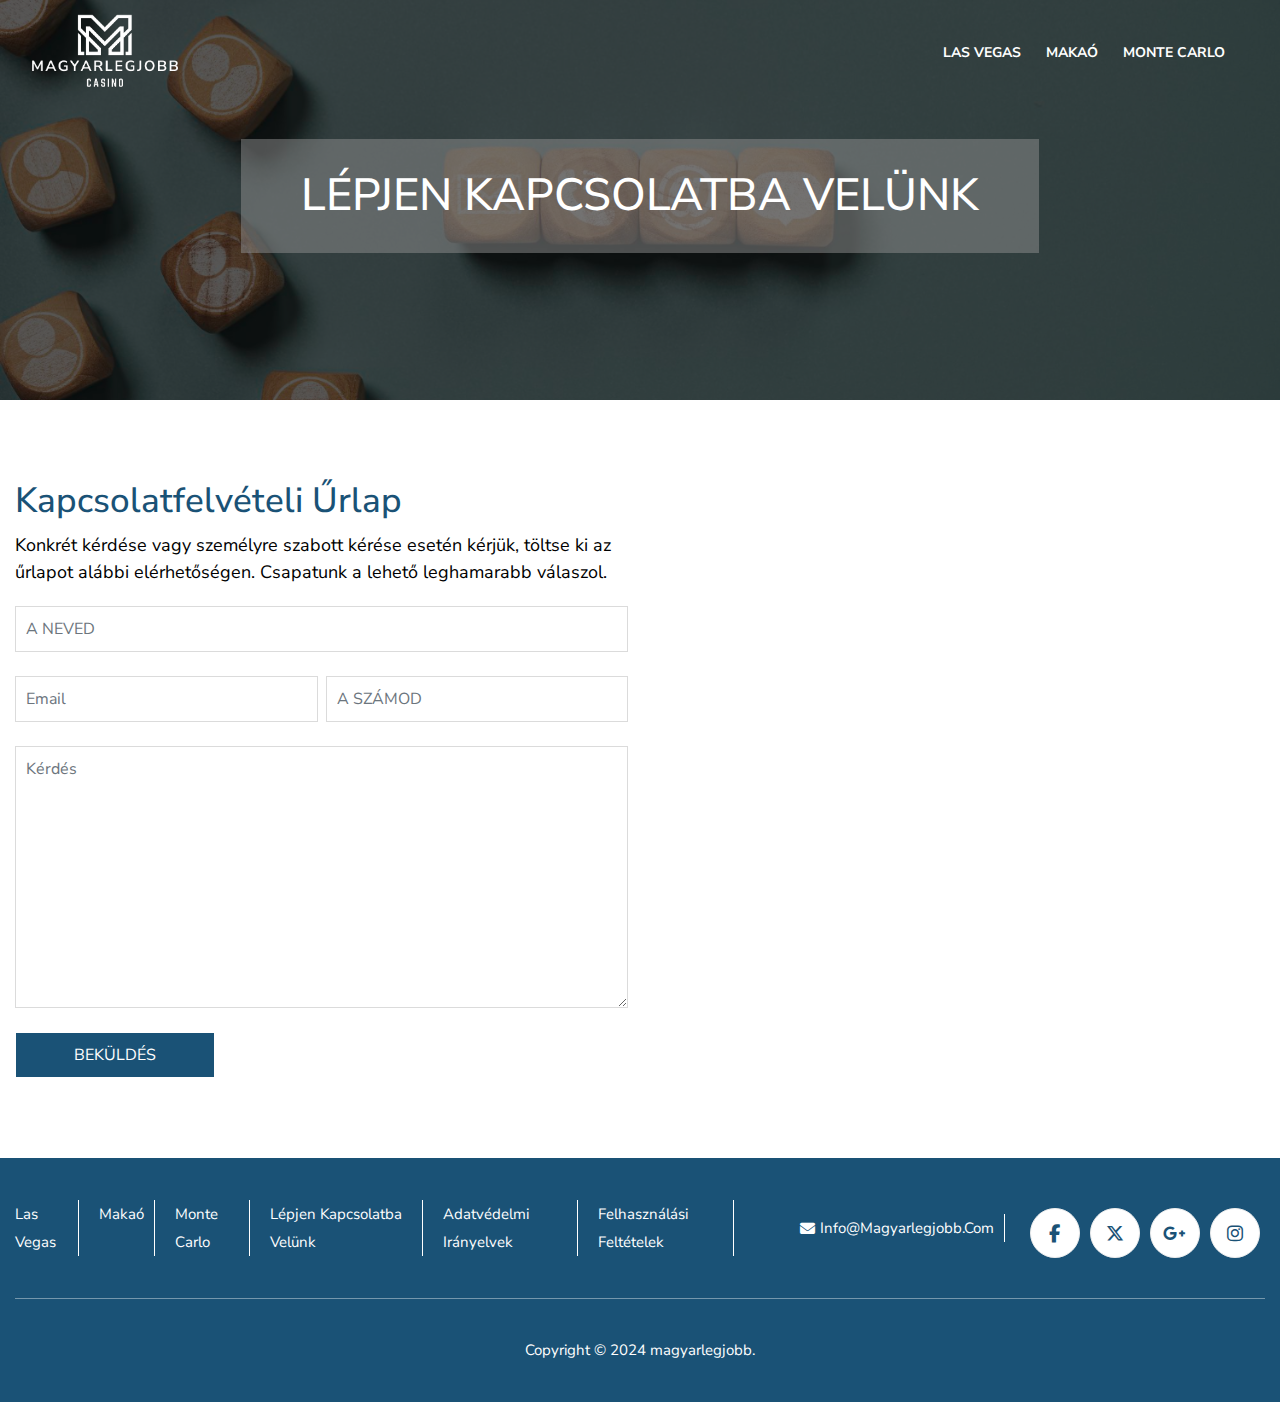
==== commit 681f22b1: "changes" ====
--- a/contactus.html
+++ b/contactus.html
@@ -86,7 +86,7 @@
     <div class="footer">
         <div class="container">
             <div class="row">
-                <div class="col-xl-8 col-lg-12 col-md-12 col-sm-12 col-xs-12">
+                <div class="col-xxl-8 col-xl-7 col-lg-12 col-md-12 col-sm-12 col-xs-12">
                     <div class="single_footer single_footer_menu">
                         <ul>
                             <li><a href="lasvegas.html">Las Vegas</a></li>
@@ -98,7 +98,7 @@
                         </ul>
                     </div>
                 </div>
-                <div class="col-xl-4 col-lg-12 col-md-12 col-sm-12 col-xs-12">
+                <div class="col-xxl-4 col-xl-5 col-lg-12 col-md-12 col-sm-12 col-xs-12">
                     <div class="single_footer single_footer_address">
                         <div class="email">
                             <ul>
--- a/css/style.css
+++ b/css/style.css
@@ -2,7 +2,7 @@
 
 :root {
     --primary-color: #1A5276;
-    --secondary-color: #cdd8df;
+    --secondary-color: #ededed;
 }
 
 * {
@@ -64,7 +64,7 @@
 /* navbar styling  */
 
 .logo img {
-    max-width: 140px;
+    max-width: 150px;
 }
 
 .navbar {
@@ -208,37 +208,10 @@
     padding: 80px 0;
     background: var(--secondary-color)
 }
-
-.outer_div.one {
-    background-image: url(../image/wayn.jpg);
-}
-
-.outer_div.two {
-    background-image: url(../image/ballenio.jpg);
-}
-
-.outer_div.three {
-    background-image: url(../image/mgm.jpg);
-}
-
-.outer_div.four {
-    background-image: url(../image/caesars.jpg);
-}
-
-.outer_div {
-    background-image: url(../image/detail1.jpg);
-    background-position: center;
-    background-size: cover;
-}
-
-.outer_div {
-    padding: 20px 0 20px 50px;
-    height: 400px;
-    display: flex;
-    align-items: center;
-    width: 90%;
-}
-
+.lasvegas_section {
+    padding: 50px 0;
+    background-color: var(--secondary-color);
+}
 .inner_div {
     background: #fff;
     border-radius: 30px 30px 0;
@@ -974,7 +947,7 @@
     align-items: center;
     flex-direction: column;
     text-align: center;
-    gap: 20px;
+    gap: 10px;
 }
 
 /* .refer_inner>a img {
--- a/css/responsive.css
+++ b/css/responsive.css
@@ -1,7 +1,5 @@
 @media screen and (max-width:1380px) {
-    .outer_div {
-        padding: 20px 0 20px 0px;
-    }
+ 
 }
 
 @media screen and (max-width:1200px) {
